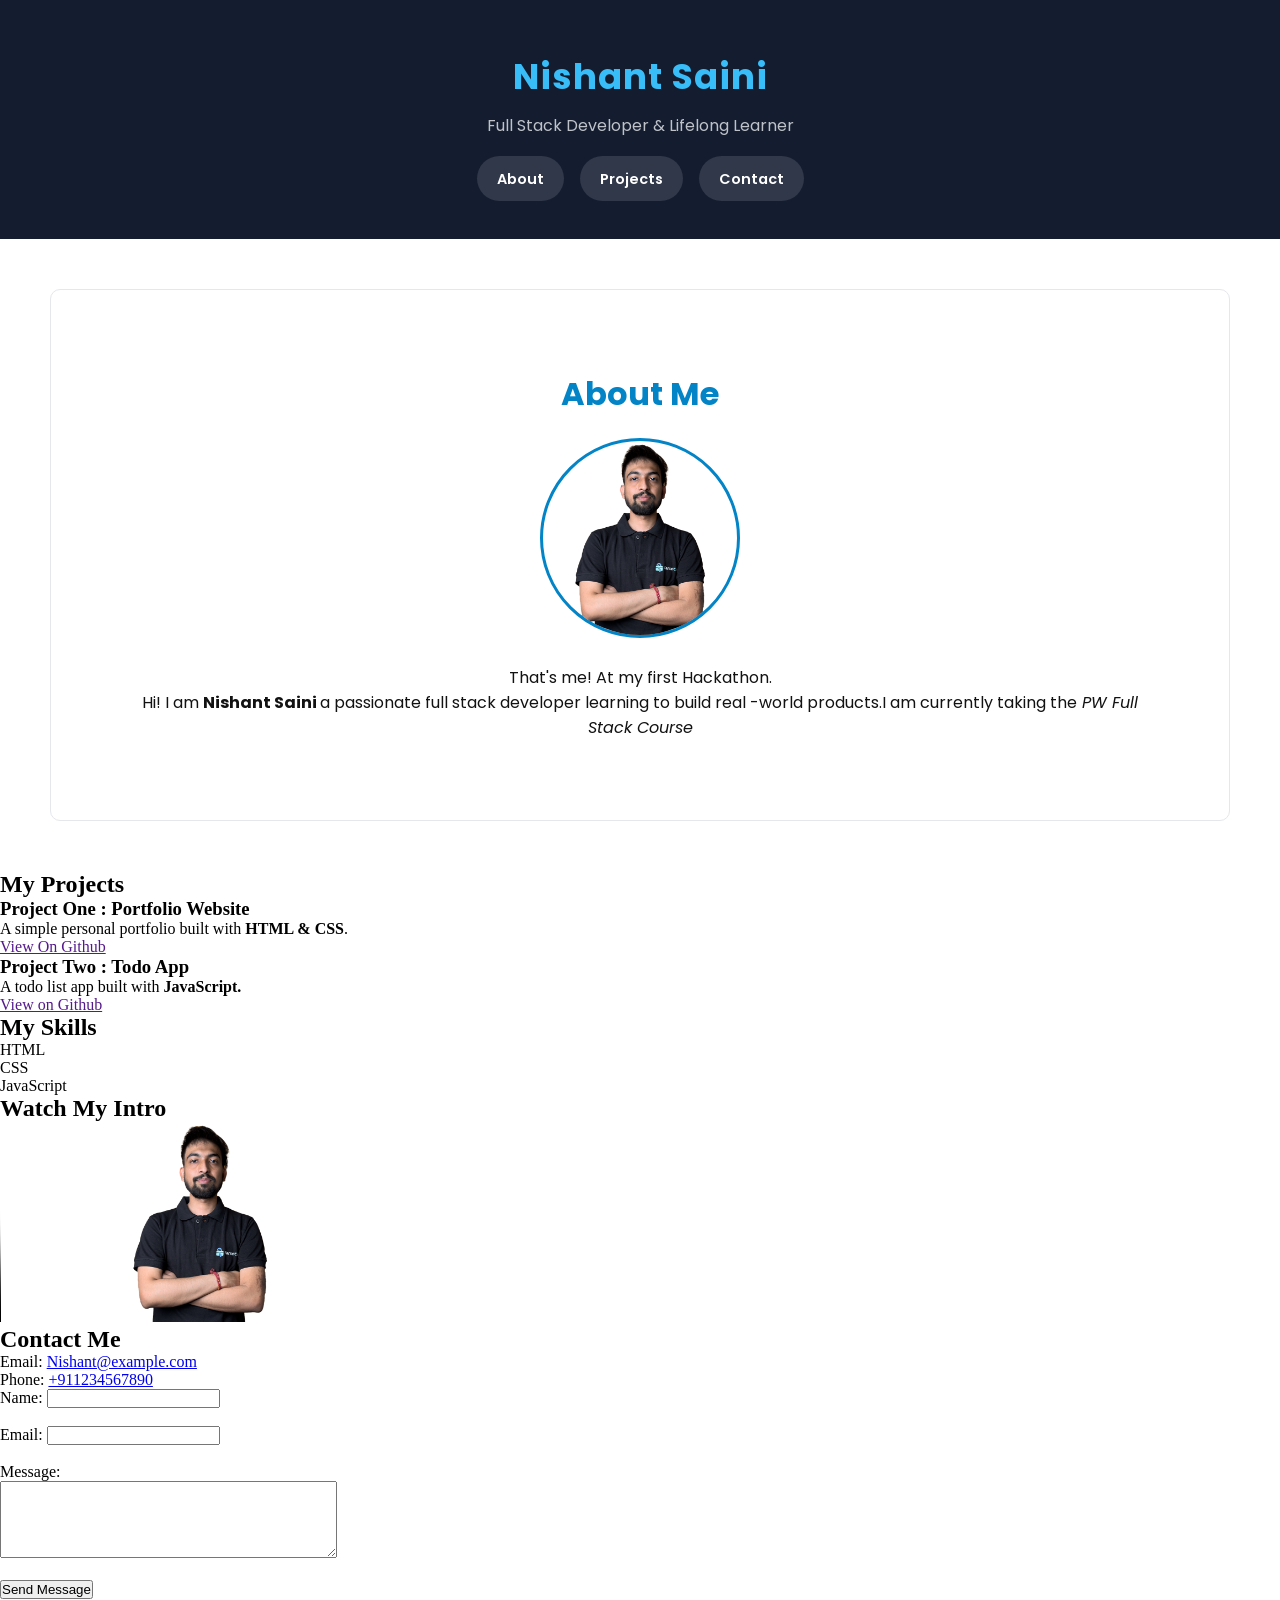
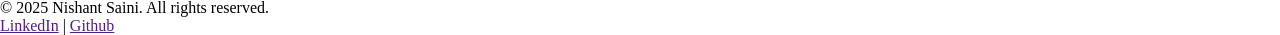
==== portfolio.html @ fdc0e74a "my first portfolio" ====
<!DOCTYPE html>
<html lang="en">

<head>
    <meta charset="UTF-8">
    <meta name="viewport" content="width=device-width, initial-scale=1.0">
    <title>My Portfolio</title>
    <link rel="stylesheet" href="portfolio.css">
</head>

<body>
    <header>
        <div class="header-content">
            <h1>Nishant Saini</h1>
            <p>Full Stack Developer & Lifelong Learner</p>
            <nav>
                <a href="#about">About</a>
                <a href="#projects">Projects</a>
                <a href="#contact">Contact</a>
            </nav>
        </div>
    </header>

    <main>
        <section id="about">
            <h2>About Me</h2>
            <figure>
                <img src="my.png" alt="" >
                <figcaption>
                    That's me! At my first Hackathon.
                </figcaption>
            </figure>
            <p>Hi! I am <strong> Nishant Saini </strong> a passionate full stack developer learning to build real -world
                products.I am currently taking the<em> PW Full Stack Course </em></p>

        </section>
        <section id="projects">
            <h2>My Projects</h2>
            <article>
                <h3>Project One : Portfolio Website</h3>
                <p>A simple personal portfolio built with <strong>HTML & CSS</strong>.</p>
                <a href="">View On Github</a>
            </article>

            <article>
                <h3>Project Two : Todo App</h3>
                <p>A todo list app built with <strong>JavaScript.</strong></p>
                <a href="">View on Github</a>
            </article>

            <div>
                <h2>My Skills</h2>
                <ul>
                    <li>HTML</li>
                    <li>CSS</li>
                    <li>JavaScript</li>
                </ul>
            </div>
        </section>
        <section id="contact">
            <h2>Watch My Intro</h2>
            <video src="video.mp4" width="400" height="200" controls poster="my.png"></video>
        </section>
    </main>

    <footer>
        <h2>Contact Me</h2>
        <p>Email: <a href="mailto:nishant@example.com">Nishant@example.com</a></p>
        <p>Phone: <a href="tel:+911234567890">+911234567890</a></p>

        <form action="">
            <label for="name">Name:</label>
            <input type="text" id="name">
            <br><br>
            <label for="email">Email:</label>
            <input type="email" id="email">
            <br><br>
            <label for="message">Message:</label><br>
            <textarea id="message" rows="5" cols="40"></textarea>
            <br><br>
            <button type="submit">Send Message</button>

        </form>

        <p>&copy; 2025 Nishant Saini. All rights reserved.</p>
        <p>
            <a href="">LinkedIn</a> | <a href="">Github</a>
        </p>
    </footer>
</body>

</html>
---- portfolio.css ----
@import url('https://fonts.googleapis.com/css2?family=Poppins:ital,wght@0,100;0,200;0,300;0,400;0,500;0,600;0,700;0,800;0,900;1,100;1,200;1,300;1,400;1,500;1,600;1,700;1,800;1,900&display=swap');



*{
    padding: 0;
    margin: 0;
    box-sizing: border-box;
}

.header-content {
    text-align: center;
    padding: 50px;
    background-color:#141d2f;

}

.header-content h1 {
    /* color: #fff; */
    font-size: 2.2rem;
    margin-bottom: 10px;
    font-family: Poppins, sans-serif, Arial;
    letter-spacing: 1px;
    color: #38bdf8
}

.header-content p {
    color: #bfc3c9;
    font-size: 1rem;
    margin-bottom: 30px;
    font-family: Poppins, sans-serif, Arial;
  
}

.header-content nav a {
    color: white;
    padding: 12.5px 20px;
    text-decoration: none;
    font-family: Poppins, sans-serif, Arial;
    font-weight: 600;
    margin: 0 6px;
    font-size: 0.9rem;
    border-radius: 27px;
    background-color: #30384a;   
}

.header-content nav a:hover{
    background-color: #0284c7;
    cursor: pointer;
   
}

#about {
    display: flex;
    flex-direction: column;
    align-items: center;
    padding: 80px;
    /* background-color:#fff; */
    color: #121212;
    font-family: Poppins, sans-serif, Arial;
    text-align: center;
    border:1px solid #e5e7eb;
    border-radius: 10px;
    margin: 50px;
    background-color: #ffffff;
    
}


#about figure img {
    width: 200px;
    height: 200px;
    border-radius: 50%;
    object-fit: contain;
    margin-bottom: 20px;
    border: 3px solid #0284c7;
    transition: all 0.3s linear ;
}

#about figure img:hover {
    transform: scale(1.05);
    
    animation:2s alternate;
}



#about h2 {
    font-size: 2rem;
    margin-bottom: 20px;
    color: #0284c7;
    font-family: Poppins, sans-serif, Arial;
}
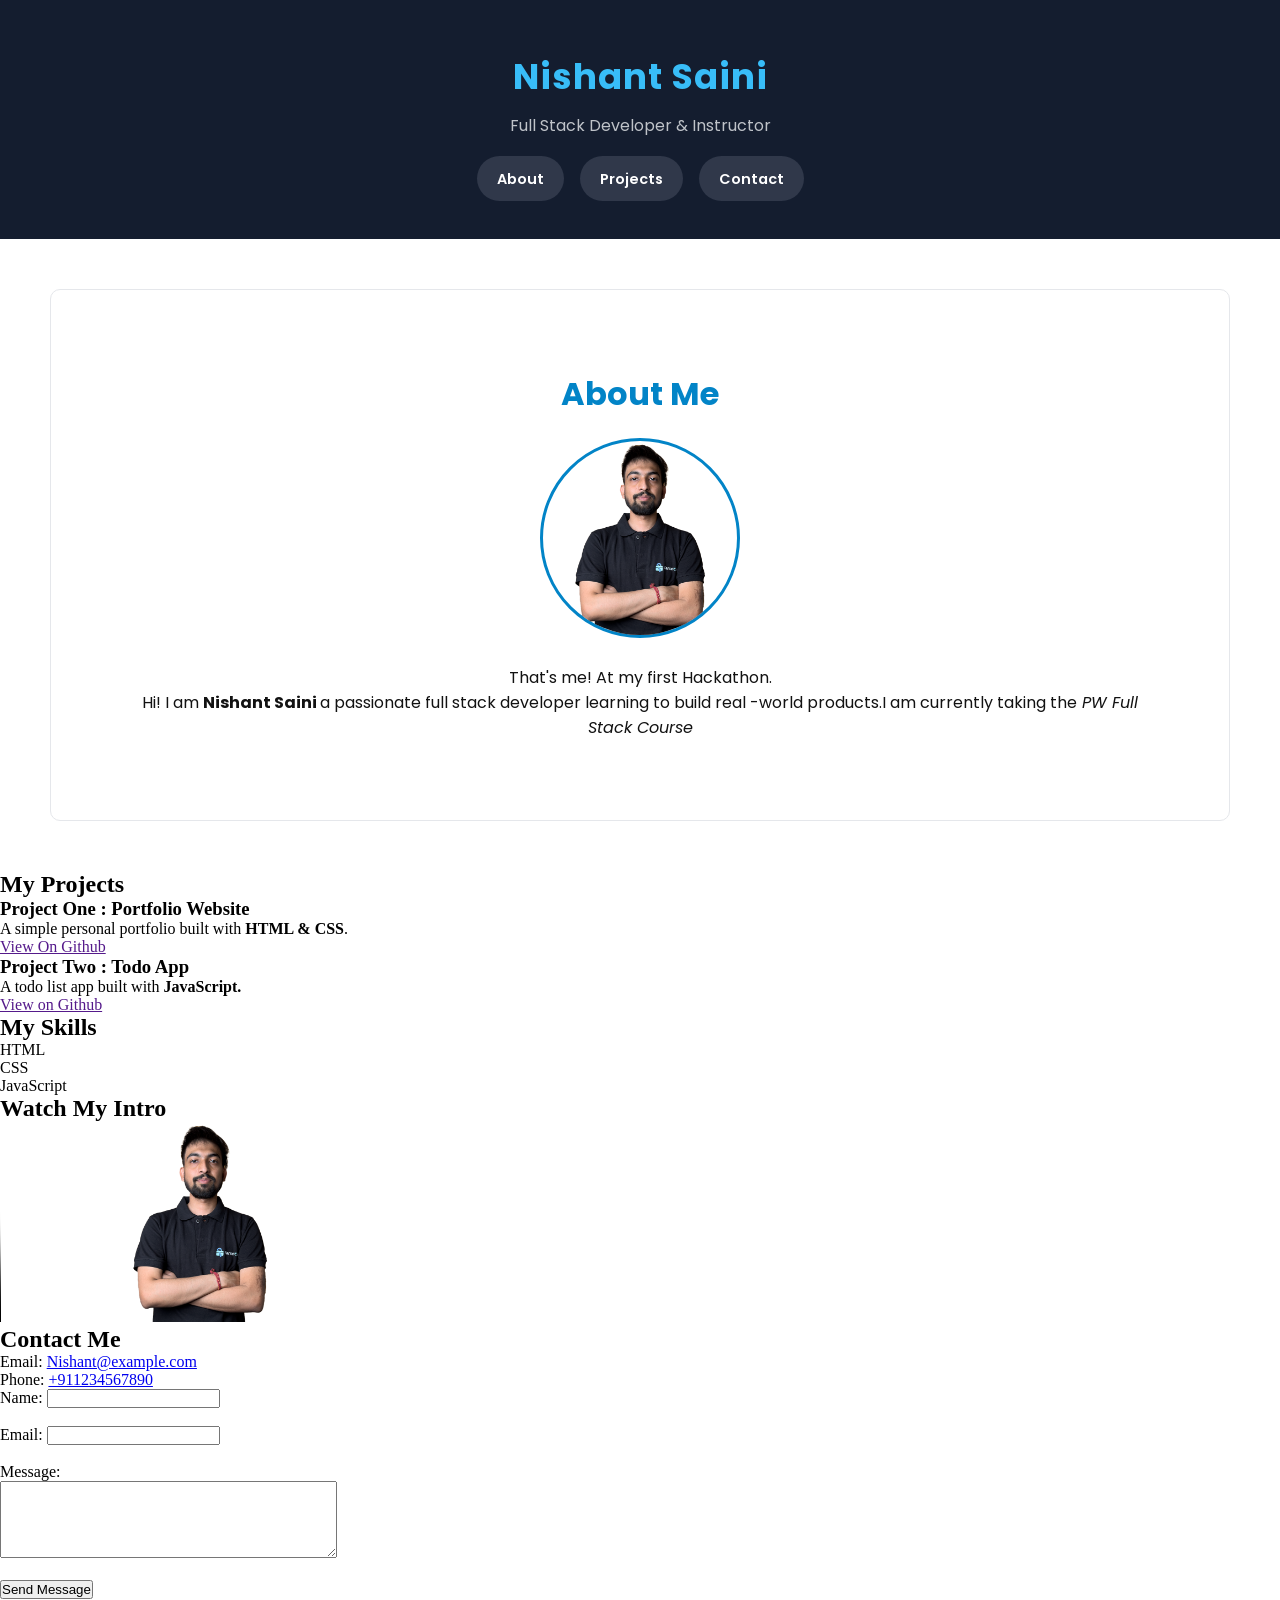
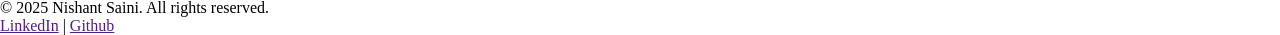
==== commit 2ae38676: "change description" ====
--- a/portfolio.html
+++ b/portfolio.html
@@ -12,7 +12,7 @@
     <header>
         <div class="header-content">
             <h1>Nishant Saini</h1>
-            <p>Full Stack Developer & Lifelong Learner</p>
+            <p>Full Stack Developer & Instructor</p>
             <nav>
                 <a href="#about">About</a>
                 <a href="#projects">Projects</a>
